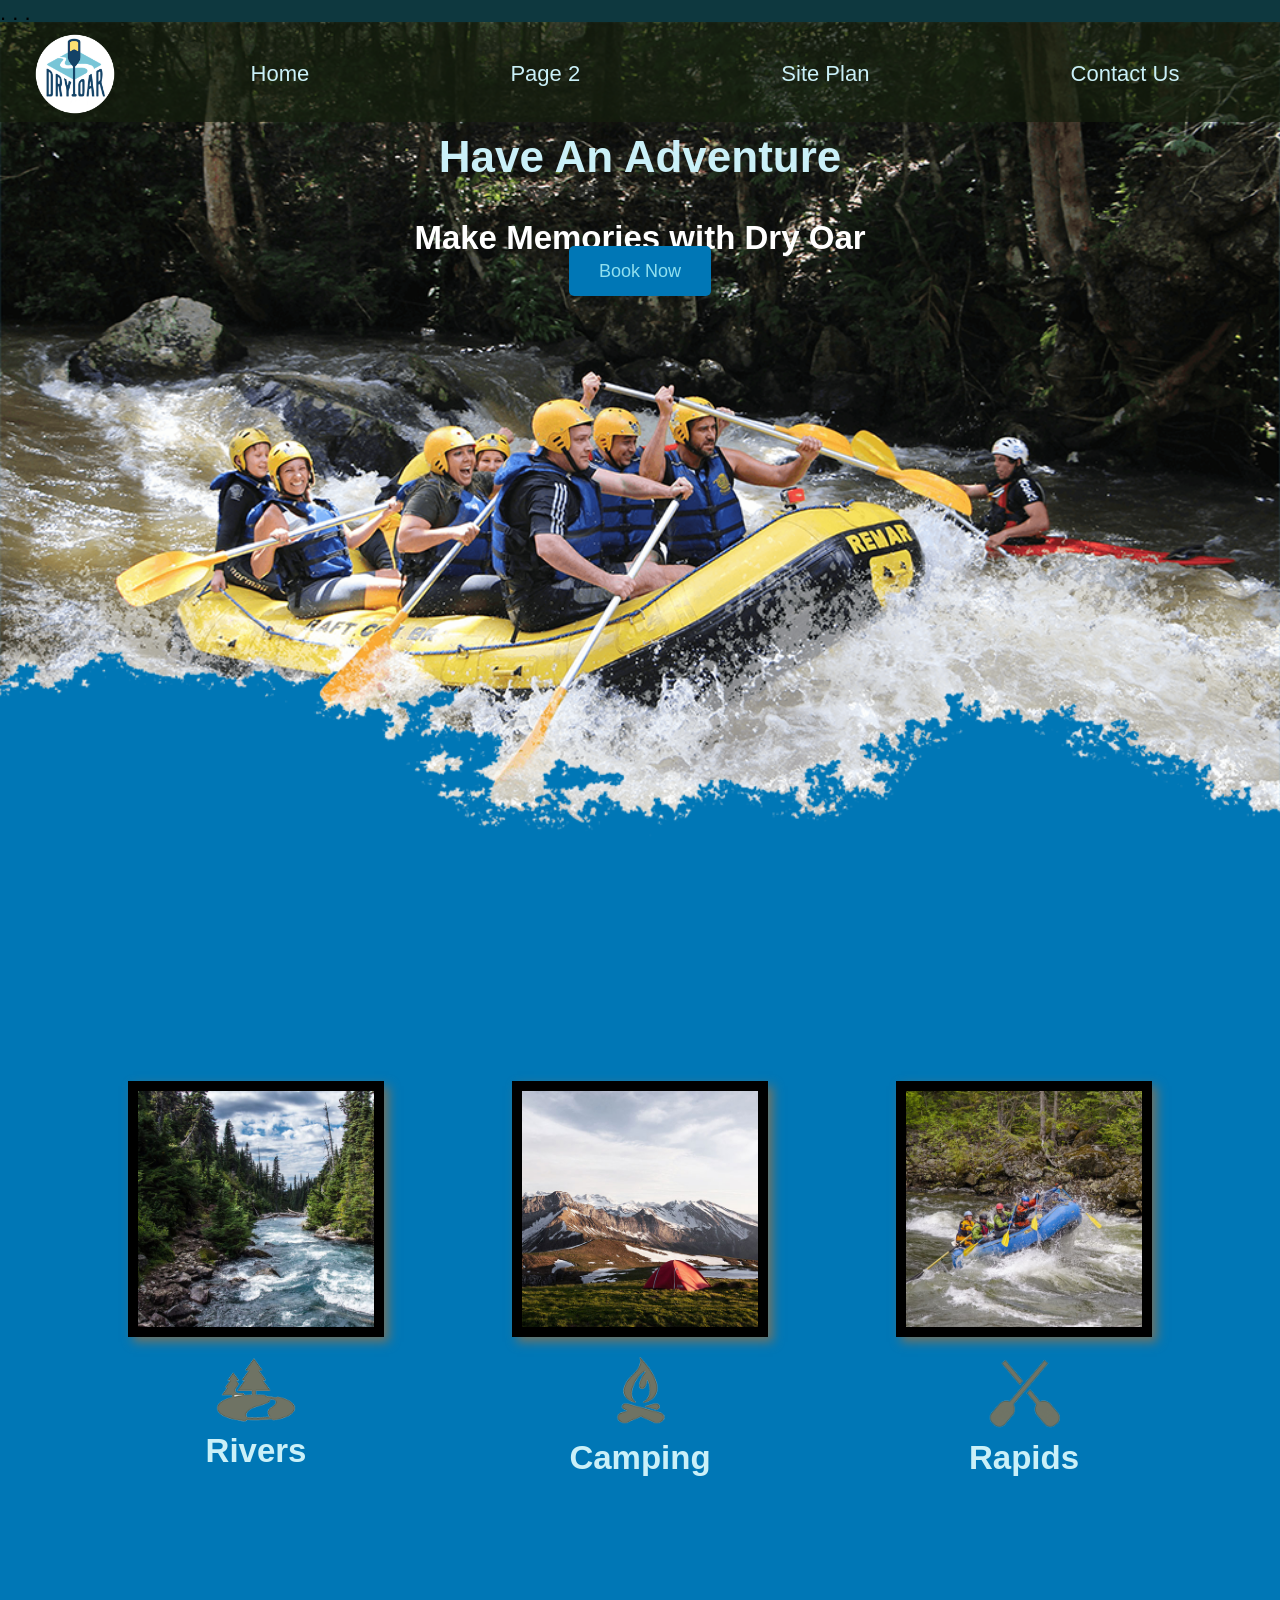
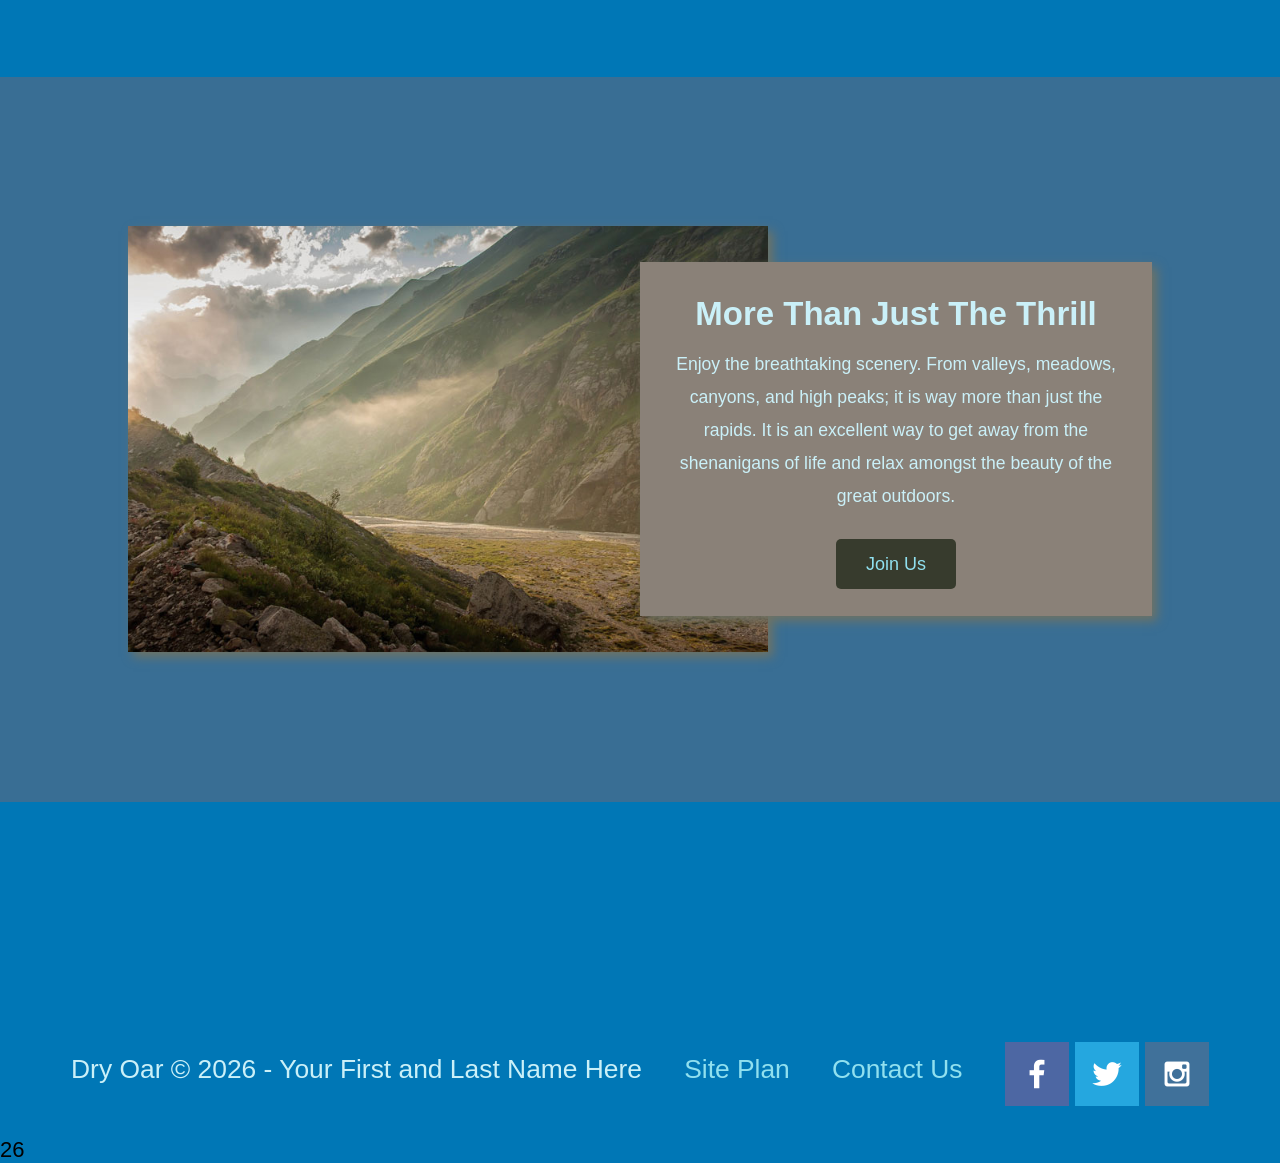
==== wwr/index.html @ e10a420f "first commit" ====
<!DOCTYPE html>
<html lang="en">
<head>
    <meta charset="UTF-8">
    <meta name="viewport" content="width=device-width, initial-scale=1.0">
    <title>White Water Rafting</title>
    <link rel="stylesheet" href="styles/style.css">
</head>
<body>
    <div id="content">
        <header>
    . . .
        </header>
    </div>
<header>
    <a id="logo_link" href="index.html">
        <img class="logo" src="images/logo.png" alt="Dry Oar Logo">
    </a>
    <nav>
        <a href="index.html">Home</a>
        <a href="#">Page 2</a>
        <a href="site-plan-rafting.html">Site Plan</a>
        <a href="contactus.html">Contact Us</a>
    </nav>
</header>
<div id="hero">
    <div id="hero-box">
        <img id="hero-img" src="images/hero.png" alt="People enjoying white wafter rafting">
    </div>
    <section id="hero-msg">
        <h1 class="home-title">Have An Adventure</h1>
        <h2>Make Memories with Dry Oar </h2>
        <div class='button-box'>
            <a class='book' href="contactus.html">Book Now</a>
        </div>
    </section>
</div>
<main class="home-grid">
    <section class="rivers-card">
        <img class="card-img" src="images/rivers.jpg" alt="river in forest">
        <img class="icon" src="images/river_icon.png" alt="river icon">
        <h2>Rivers</h2>
    </section>
    <section class="camping-card">
        <img class="card-img" src="images/camping.jpg" alt="tent in mountains">
        <img class="icon" src="images/fire_icon.png" alt="fire icon">
        <h2>Camping</h2>
    </section>
    <section class="rapids-card">
        <img class="card-img" src="images/rapids.jpg" alt="rafting boat">
        <img class="icon" src="images/oars.png" alt="oars icon">
        <h2>Rapids</h2>
    </section>
    <div id="background"></div>
    <img class="mountains" src="images/mountains.jpg" alt="Misty mountains">
    <section class="msg">
        <h2>More Than Just The Thrill</h2>
        <p>Enjoy the breathtaking scenery. From valleys, meadows, canyons, and high peaks; it is way more than just the rapids. It is an excellent way to get away from the shenanigans of life and relax amongst the beauty of the great outdoors. </p>
        <a class='join' href="rivers.html">Join Us</a>
    </section>
</main>
<footer>
    <p>Dry Oar &copy; 2026 - Your First and Last Name Here</p>
    <p><a href="site-plan-rafting.html">Site Plan</a></p>
    <p><a href="contactus.html">Contact Us</a></p>
    <div class="social">
        <a href="https://facebook.com" target="_blank">
            <img src="images/facebook.png" alt="fb icon">
        </a>
        <a href="https://twitter.com" target="_blank">
            <img src="images/twitter.png" alt="twitter icon">
        </a>
        <a href="https://instagram.com" target="_blank">
            <img src="images/instagram.png" alt="instagram icon">
        </a>
    </div>
</footer>

26


</body>
</html>



<!--The stuff that you put in after doing the !+enter is the stuff that is visible on the page, and it goes between "<body>" and "</body>".-->
---- wwr/styles/style.css ----
#content {
    max-width: 1600px;
    margin: 0 auto;
}

nav a {
    text-align: center;
    color: #CAF0F8;
    text-decoration: none;
    padding: 35px;
}


#hero-msg h1, #hero-msg h2 {
    text-align: center;
}

#hero-msg h2 {
    color: white;
}

#hero-msg {
    grid-column: 2/3;
    grid-row: 1/2;
    margin-top: 100px;
}

.button-box {
    text-align: center;
}

main section {
    text-align: center;
}

main section img {
    box-sizing: border-box;
}

#background {
    height: 725px;
    background-color: #396E94;
    grid-column: 1/11;
    grid-row: 4/9;
}

nav {
    display: flex;
    justify-content: space-around;
}


#logo_link {
    padding-top: 5px;
    justify-self: center;
    align-self: center;
}

.logo {
    width: 80px;
}

.icon {
    width: 80px;
    padding-top: 10px;
}

#hero {
    display: grid;
    grid-template-columns: 1fr 3fr 1fr;
    margin-top: -100px;
}

#hero-box {
    grid-column: 1/4;
    grid-row: 1/3;
    z-index: -1;
}

#hero-img {
    width: 100%;
}

.rivers-card {
    margin: 200px 0;
    grid-column: 2/4;
    grid-row: 2/3;
}

.camping-card {
    margin: 200px 0;
    grid-column: 5/7;
    grid-row: 2/3;
}

.rapids-card {
    margin: 200px 0;
    grid-column: 8/10;
    grid-row: 2/3;
}

.card-img {
    border: 10px solid black;
    transition: transform .5s;
    box-shadow: 5px 5px 10px #6f7364
}

.card-img:hover {
    opacity: .6;
    transform: scale(1.1);
}

.card-img, .mountains {
    width: 100%;
}

.mountains {
    grid-column: 2/7;
    grid-row: 5/8;
    width: 100%;
    box-shadow: 5px 5px 10px #6f7364;
}

.home-grid {
    display: grid;
    grid-template-columns: repeat(10, 1fr);
}



.home-title {
    color: #CAF0F8;
    font-family: "Bungee", sans-serif;
    font-size: 2em;
    margin-top: 10px;
}

h2 {
    color: #CAF0F8;
    margin: 0;
}

.msg h2 {
    color: #CAF0F8;
    font-family: "Bungee", sans-serif;
}

.msg p {
    color: #CAF0F8;
    font-size: .8em;
    padding-bottom: 15px;
}

.msg a {
    background-color:rgba(20,30,13, .7);
}

footer a {
    color: #90E0EF;
    text-decoration: none;
}

footer a:hover {
    color: white;
}







body {
    background-color: #0077B6;
    font-family: "Barlow Semi Condensed", Helvetica, sans-serif;
    font-size: 22px;
    margin: 0;
    padding: 0;
}
header {
    background-color:rgba(20,30,13, .7);
    display: grid;
    grid-template-columns: 150px auto;
}

nav a:hover {
    background-color: #CAF0F8;
    color: #0077B6;
}
.book, .join {
     background-color: #0077B6;
     color: #90E0EF;
     text-decoration: none;
     font-size: 18px;
     padding: 15px 30px;
     margin-top: 50px;
     border-radius: 5px;
}
.book:hover, .join:hover {
     background-color: #CAF0F8;
     color: #0077B6;
}
.msg {
     background-color: #8A8178;
     line-height: 1.5em;
     padding: 35px;
     grid-column: 6/10;
     grid-row: 6/7;
     box-shadow: 5px 5px 10px #6f7364;
}
footer {
     background-color: #0077B6;
     color: #CAF0F8;
     padding: 25px 50px;
     margin-top: 200px;
     display: flex;
     justify-content: space-around;
     align-items: center;
}

footer p {
    font-size: 1.2em;
}

footer p a:hover {
    text-decoration: underline;
}

footer .social img {
    padding-top: 15px;
}



@media screen and (max-width: 900px) {
    #hero, .home-grid {
        display: block;
        height: auto;
    }
    nav, footer {
        flex-direction: column;
    }
    nav a {
        display: block;
        padding: 15px;
    }
    #hero {
        margin-top: 0;
    }
    #hero-msg {
        margin-top: 0;
    }
    #hero-msg h4 {
        display: none;
    }
    #hero-msg h1 {
        color: #6f7364;
    }
    .home-title {
        font-size: 25px;
    }
    .rivers-card, .camping-card, .rapids-card { 
        margin: 50px auto;
        width: 60%;
    }
    #background {
        display: none;
    }
    .mountains, .msg {
        width: 80%;
        display: block;
        margin: 0 auto;
    }
    footer {
        margin-top: 25px;
    }
}
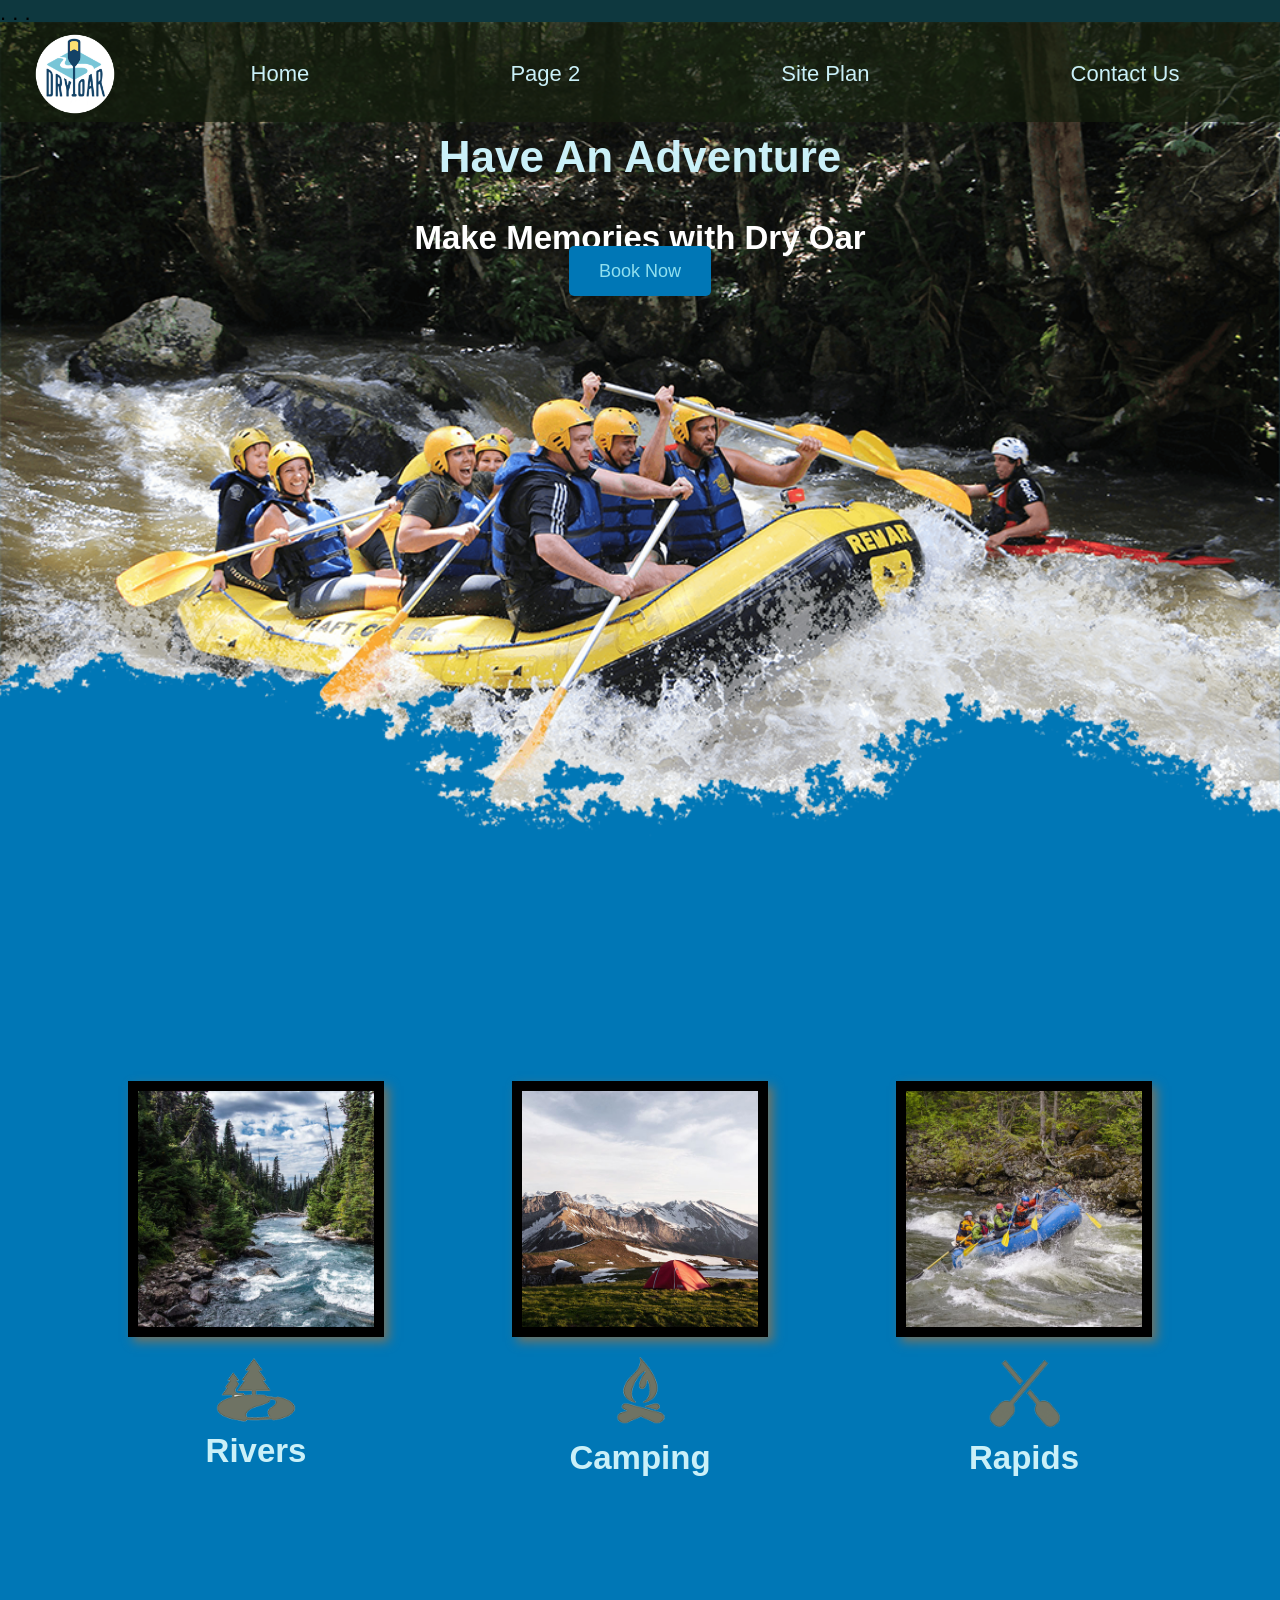
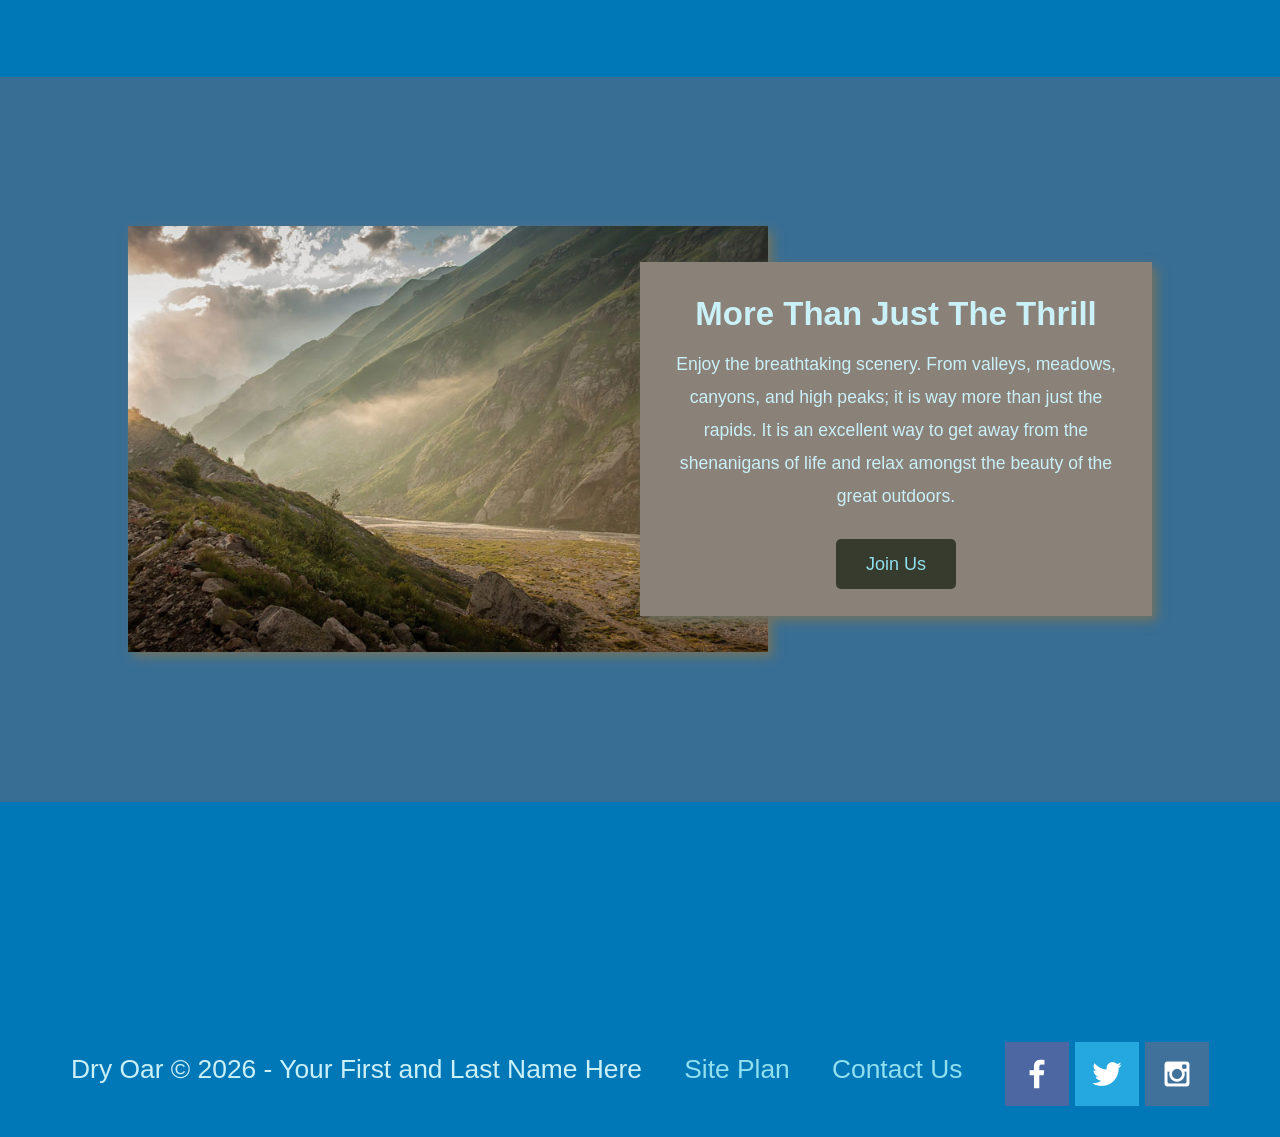
==== commit 606b23df: "prophet card finish" ====
--- a/wwr/index.html
+++ b/wwr/index.html
@@ -76,7 +76,7 @@
     </div>
 </footer>
 
-26
+
 
 
 </body>
--- a/wwr/styles/style.css
+++ b/wwr/styles/style.css
@@ -9,7 +9,6 @@
     text-decoration: none;
     padding: 35px;
 }
-
 
 #hero-msg h1, #hero-msg h2 {
     text-align: center;
